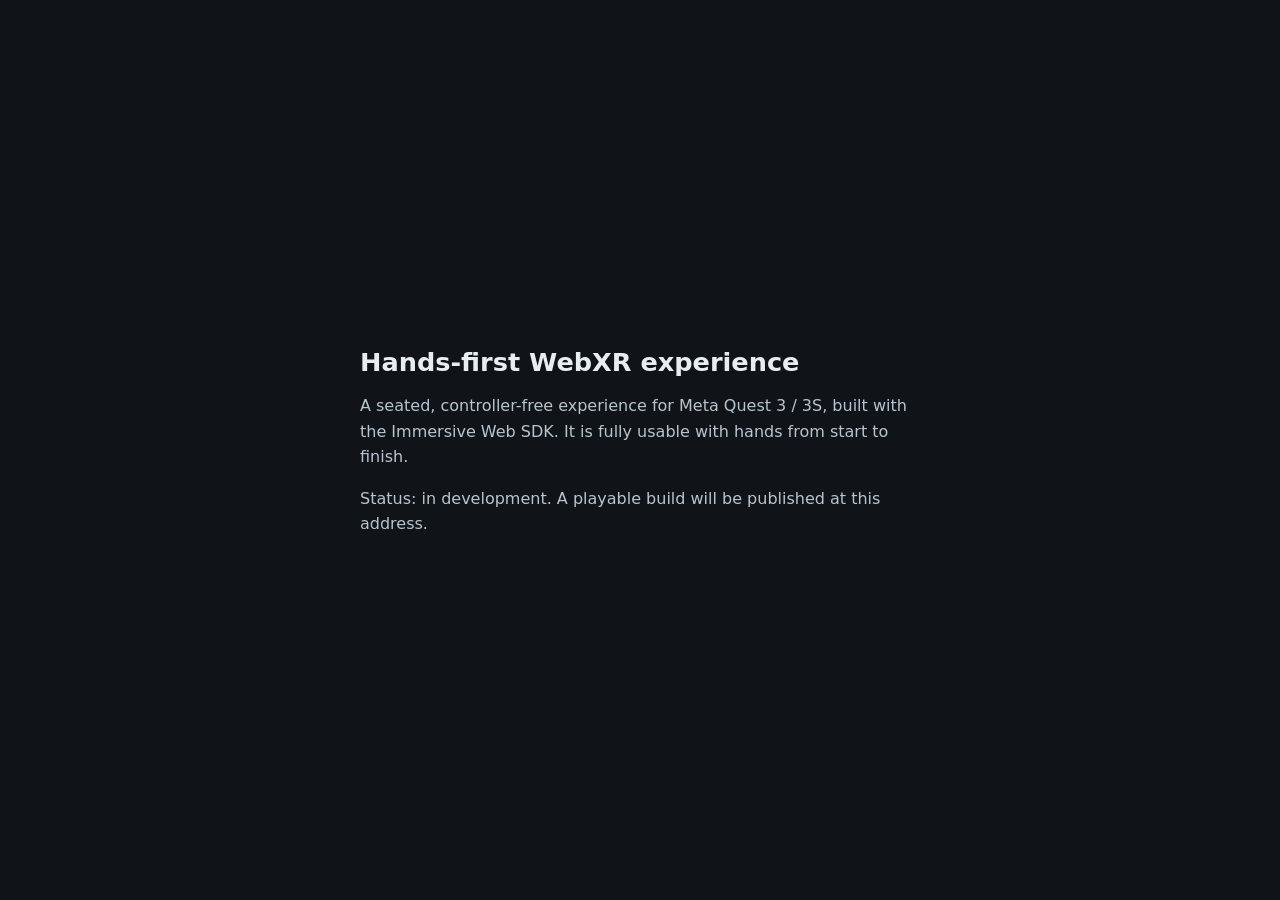
==== index.html @ 51d3da20 "開発中の案内の頁を置いた" ====
<!doctype html>
<html lang="en">
<head>
<meta charset="utf-8">
<meta name="viewport" content="width=device-width, initial-scale=1">
<title>Hands-first WebXR — in development</title>
<style>
:root{color-scheme:light dark}
body{margin:0;font-family:system-ui,-apple-system,"Segoe UI",sans-serif;background:#101418;color:#e8edf2;display:grid;place-items:center;min-height:100vh;padding:16px;box-sizing:border-box}
main{max-width:560px}
h1{font-size:1.6rem;margin:0 0 .5rem}
p{line-height:1.6;color:#b8c4cf}
</style>
</head>
<body>
<main>
<h1>Hands-first WebXR experience</h1>
<p>A seated, controller-free experience for Meta Quest 3 / 3S, built with the Immersive Web SDK. It is fully usable with hands from start to finish.</p>
<p>Status: in development. A playable build will be published at this address.</p>
</main>
</body>
</html>
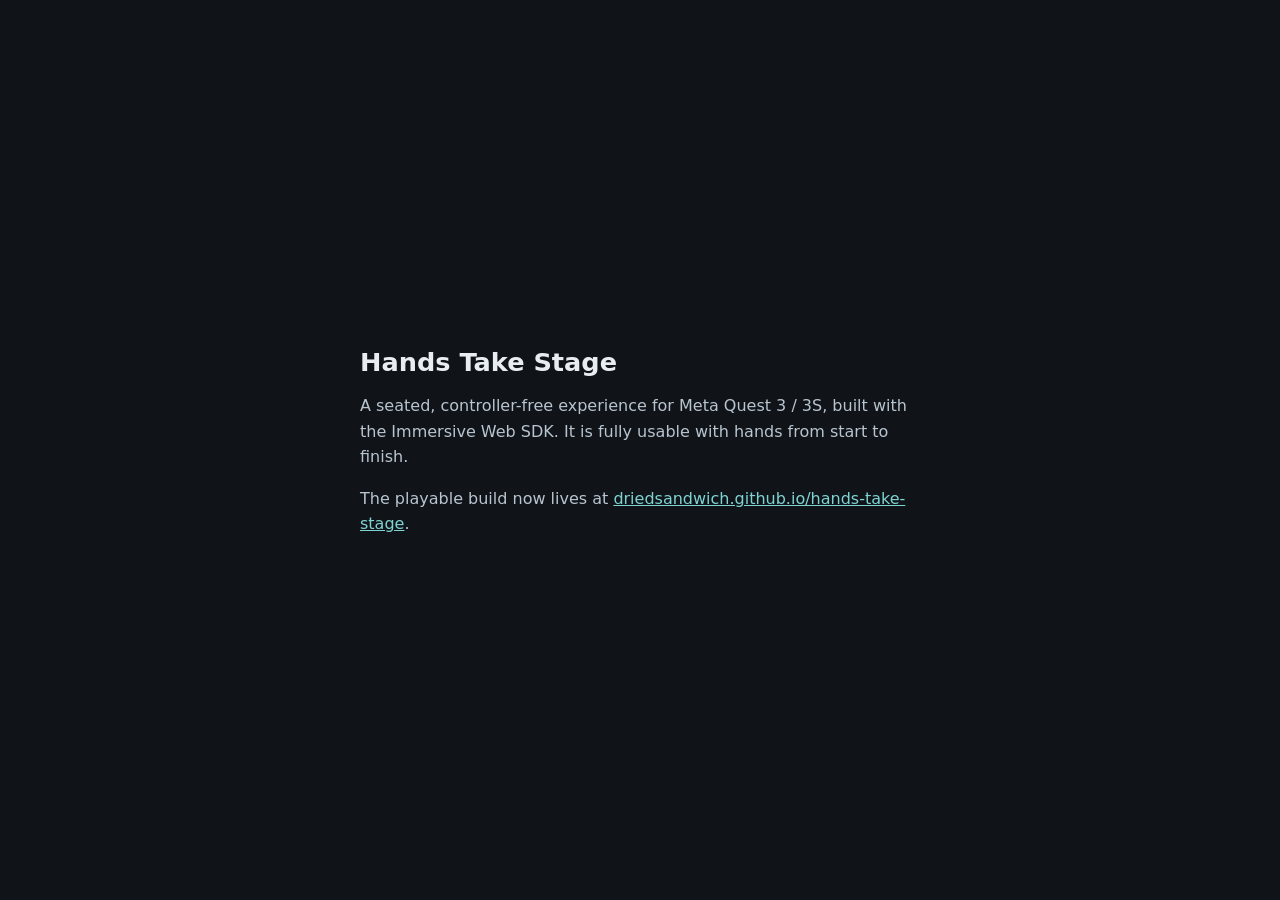
==== commit 03208a61: "頭の頁を Hands Take Stage の新しい住所への案内に替えた Co-Authored-By: Claude Opus 5.5 <noreply@anthropic.com>" ====
--- a/index.html
+++ b/index.html
@@ -3,7 +3,7 @@
 <head>
 <meta charset="utf-8">
 <meta name="viewport" content="width=device-width, initial-scale=1">
-<title>Hands-first WebXR — in development</title>
+<title>Hands Take Stage — moved</title>
 <style>
 :root{color-scheme:light dark}
 body{margin:0;font-family:system-ui,-apple-system,"Segoe UI",sans-serif;background:#101418;color:#e8edf2;display:grid;place-items:center;min-height:100vh;padding:16px;box-sizing:border-box}
@@ -14,9 +14,9 @@
 </head>
 <body>
 <main>
-<h1>Hands-first WebXR experience</h1>
+<h1>Hands Take Stage</h1>
 <p>A seated, controller-free experience for Meta Quest 3 / 3S, built with the Immersive Web SDK. It is fully usable with hands from start to finish.</p>
-<p>Status: in development. A playable build will be published at this address.</p>
+<p>The playable build now lives at <a href="https://driedsandwich.github.io/hands-take-stage/" style="color:#7fd3d3">driedsandwich.github.io/hands-take-stage</a>.</p>
 </main>
 </body>
 </html>
